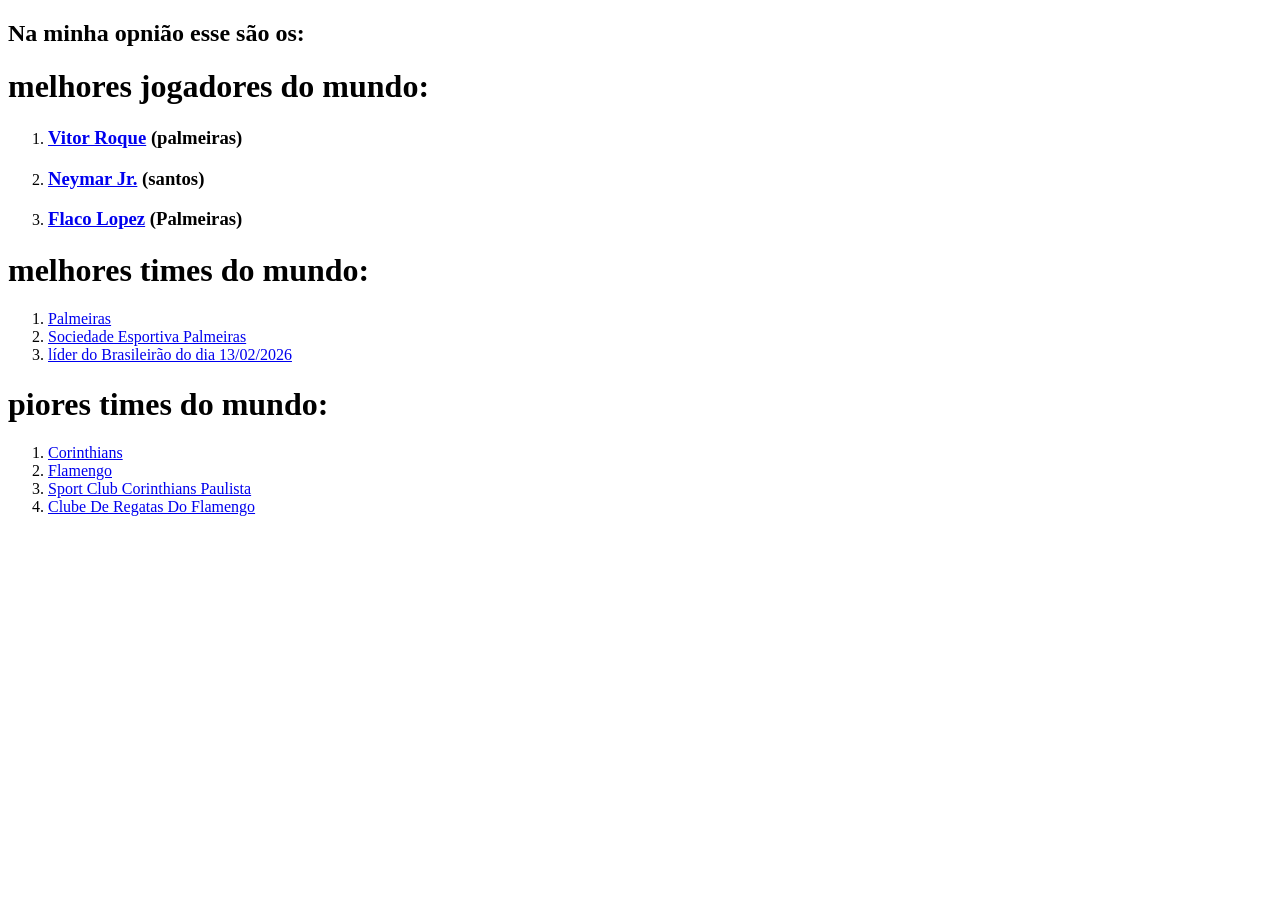
==== index.html @ 0270b439 "sla" ====
<!DOCTYPE html>
<html lang="pt-br">
<head>
    <meta charset="UTF-8">
    <meta name="viewport" content="width=device-width, initial-scale=1.0">
    <title>minha bio - matheus fontana machuca</title>
</head>
<body>
    <h2>Na minha opnião esse são os:</h2>
    <h1>melhores jogadores do mundo:</h1>
    <ol>
        <li><h3><a href="https://www.bing.com/search?pglt=43&q=vitor+roque&cvid=a18c76af6ba94628aea2c43a63e47dea&gs_lcrp=EgRlZGdlKgYIABBFGDkyBggAEEUYOTIGCAEQLhhAMgYIAhAAGEAyBggDEAAYQDIGCAQQABhAMgYIBRAAGEAyBggGEAAYQDIGCAcQABhAMgYICBAAGEDSAQgzNTgwajBqMagCALACAA&FORM=ANSPA1&PC=DCTS">Vitor Roque</a> (palmeiras)</h3></li>
        <li><h3><a href="https://www.bing.com/search?q=Neymar+Jr.&cvid=1234567890abcdef1234567890abcdef&aqs=chrome..69i57j0i512l9.1234j0j1&pglt=43&FORM=ANNTA1">Neymar Jr.</a> (santos)</h3></li>
        <li><h3><a href="https://www.bing.com/search?q=Flaco+Lopez&cvid=1234567890abcdef1234567890abcdef&aqs=chrome..69i57j0i512l9.1234j0j1&pglt=43&FORM=ANNTA1">Flaco Lopez</a> (Palmeiras)</h3></li>
    </ol>
    <h1>melhores times do mundo:</h1>
    <ol>
        <li><a href="https://www.bing.com/search?pglt=43&q=palmeiras&cvid=9b1b7ba1bf474ec88a8c2734a6d67d03&gs_lcrp=EgRlZGdlKgYIABBFGDsyBggAEEUYOzIGCAEQABhAMgYIAhAAGEAyBggDEAAYQDIGCAQQABhAMgYIBRAAGEAyBggGEAAYQDIGCAcQRRg8MgYICBBFGDzSAQgyNzM1ajBqMagCALACAA&FORM=ANNTA1&PC=DCTS">Palmeiras</a></li>
        <li><a href="https://www.bing.com/search?q=Sociedade+Esportiva+Palmeiras&cvid=1234567890abcdef1234567890abcdef&aqs=chrome..69i57j0i512l9.1234j0j1&pglt=43&FORM=ANNTA1">Sociedade Esportiva Palmeiras</a></li>
        <li><a href="https://www.bing.com/search?pglt=43&q=palmeiras&cvid=9b1b7ba1bf474ec88a8c2734a6d67d03&gs_lcrp=EgRlZGdlKgYIABBFGDsyBggAEEUYOzIGCAEQABhAMgYIAhAAGEAyBggDEAAYQDIGCAQQABhAMgYIBRAAGEAyBggGEAAYQDIGCAcQRRg8MgYICBBFGDzSAQgyNzM1ajBqMagCALACAA&FORM=ANNTA1&PC=DCTS">líder do Brasileirão do dia 13/02/2026</a></li>
    </ol>
    <h1>piores times do mundo:</h1>
    <ol>
        <li><a href="https://www.bing.com/search?pglt=43&q=corinthians&cvid=9b84aa927caa4e3c9c4fe21f0caf6b81&gs_lcrp=EgRlZGdlKgYIABBFGDkyBggAEEUYOTIGCAEQABhAMgYIAhAAGEAyBggDEAAYQDIGCAQQABhAMgYIBRAAGEAyBggGEAAYQDIGCAcQABhAMgYICBAAGEDSAQg1NzU1ajBqMagCALACAA&FORM=ANNTA1&PC=DCTS">Corinthians</a></li>
        <li><a href="https://www.bing.com/search?pglt=43&q=flamengo&cvid=9b84aa927caa4e3c9c4fe21f0caf6b81&gs_lcrp=EgRlZGdlKgYIABBFGDkyBggAEEUYOTIGCAEQABhAMgYIAhAAGEAyBggDEAAYQDIGCAQQABhAMgYIBRAAGEAyBggGEAAYQDIGCAcQABhAMgYICBAAGEDSAQg1NzU1ajBqMagCALACAA&FORM=ANNTA1&PC=DCTS">Flamengo</a></li>
        <li><a href="https://www.bing.com/search?pglt=43&q=sport+club+corinthians+paulista&cvid=9b84aa927caa4e3c9c4fe21f0caf6b81&gs_lcrp=EgRlZGdlKgYIABBFGDkyBggAEEUYOTIGCAEQABhAMgYIAhAAGEAyBggDEAAYQDIGCAQQABhAMgYIBRAAGEAyBggGEAAYQDIGCAcQABhAMgYICBAAGEDSAQg1NzU1ajBqMagCALACAA&FORM=ANNTA1&PC=DCTS">Sport Club Corinthians Paulista</a></li>
        <li><a href="https://www.bing.com/search?pglt=43&q=clube+de+regatas+do+flamengo&cvid=9b84aa927caa4e3c9c4fe21f0caf6b81&gs_lcrp=EgRlZGdlKgYIABBFGDkyBggAEEUYOTIGCAEQABhAMgYIAhAAGEAyBggDEAAYQDIGCAQQABhAMgYIBRAAGEAyBggGEAAYQDIGCAcQABhAMgYICBAAGEDSAQg1NzU1ajBqMagCALACAA&FORM=ANNTA1&PC=DCTS">Clube De Regatas Do Flamengo</a></li>
    </ol>
</body>
</html>
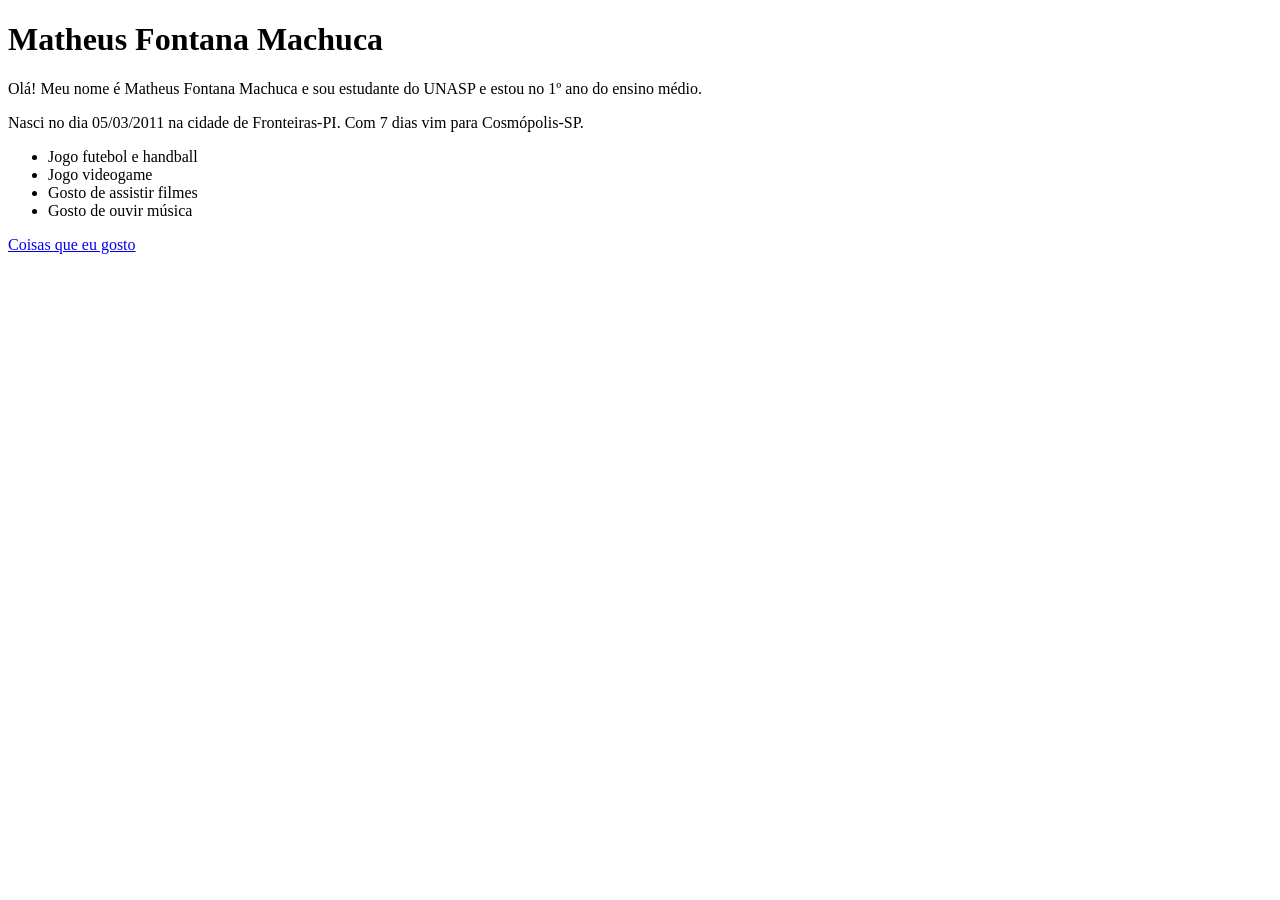
==== commit 74ce80b0: "av1" ====
--- a/index.html
+++ b/index.html
@@ -3,28 +3,18 @@
 <head>
     <meta charset="UTF-8">
     <meta name="viewport" content="width=device-width, initial-scale=1.0">
-    <title>minha bio - matheus fontana machuca</title>
+    <title>Document</title>
 </head>
 <body>
-    <h2>Na minha opnião esse são os:</h2>
-    <h1>melhores jogadores do mundo:</h1>
-    <ol>
-        <li><h3><a href="https://www.bing.com/search?pglt=43&q=vitor+roque&cvid=a18c76af6ba94628aea2c43a63e47dea&gs_lcrp=EgRlZGdlKgYIABBFGDkyBggAEEUYOTIGCAEQLhhAMgYIAhAAGEAyBggDEAAYQDIGCAQQABhAMgYIBRAAGEAyBggGEAAYQDIGCAcQABhAMgYICBAAGEDSAQgzNTgwajBqMagCALACAA&FORM=ANSPA1&PC=DCTS">Vitor Roque</a> (palmeiras)</h3></li>
-        <li><h3><a href="https://www.bing.com/search?q=Neymar+Jr.&cvid=1234567890abcdef1234567890abcdef&aqs=chrome..69i57j0i512l9.1234j0j1&pglt=43&FORM=ANNTA1">Neymar Jr.</a> (santos)</h3></li>
-        <li><h3><a href="https://www.bing.com/search?q=Flaco+Lopez&cvid=1234567890abcdef1234567890abcdef&aqs=chrome..69i57j0i512l9.1234j0j1&pglt=43&FORM=ANNTA1">Flaco Lopez</a> (Palmeiras)</h3></li>
-    </ol>
-    <h1>melhores times do mundo:</h1>
-    <ol>
-        <li><a href="https://www.bing.com/search?pglt=43&q=palmeiras&cvid=9b1b7ba1bf474ec88a8c2734a6d67d03&gs_lcrp=EgRlZGdlKgYIABBFGDsyBggAEEUYOzIGCAEQABhAMgYIAhAAGEAyBggDEAAYQDIGCAQQABhAMgYIBRAAGEAyBggGEAAYQDIGCAcQRRg8MgYICBBFGDzSAQgyNzM1ajBqMagCALACAA&FORM=ANNTA1&PC=DCTS">Palmeiras</a></li>
-        <li><a href="https://www.bing.com/search?q=Sociedade+Esportiva+Palmeiras&cvid=1234567890abcdef1234567890abcdef&aqs=chrome..69i57j0i512l9.1234j0j1&pglt=43&FORM=ANNTA1">Sociedade Esportiva Palmeiras</a></li>
-        <li><a href="https://www.bing.com/search?pglt=43&q=palmeiras&cvid=9b1b7ba1bf474ec88a8c2734a6d67d03&gs_lcrp=EgRlZGdlKgYIABBFGDsyBggAEEUYOzIGCAEQABhAMgYIAhAAGEAyBggDEAAYQDIGCAQQABhAMgYIBRAAGEAyBggGEAAYQDIGCAcQRRg8MgYICBBFGDzSAQgyNzM1ajBqMagCALACAA&FORM=ANNTA1&PC=DCTS">líder do Brasileirão do dia 13/02/2026</a></li>
-    </ol>
-    <h1>piores times do mundo:</h1>
-    <ol>
-        <li><a href="https://www.bing.com/search?pglt=43&q=corinthians&cvid=9b84aa927caa4e3c9c4fe21f0caf6b81&gs_lcrp=EgRlZGdlKgYIABBFGDkyBggAEEUYOTIGCAEQABhAMgYIAhAAGEAyBggDEAAYQDIGCAQQABhAMgYIBRAAGEAyBggGEAAYQDIGCAcQABhAMgYICBAAGEDSAQg1NzU1ajBqMagCALACAA&FORM=ANNTA1&PC=DCTS">Corinthians</a></li>
-        <li><a href="https://www.bing.com/search?pglt=43&q=flamengo&cvid=9b84aa927caa4e3c9c4fe21f0caf6b81&gs_lcrp=EgRlZGdlKgYIABBFGDkyBggAEEUYOTIGCAEQABhAMgYIAhAAGEAyBggDEAAYQDIGCAQQABhAMgYIBRAAGEAyBggGEAAYQDIGCAcQABhAMgYICBAAGEDSAQg1NzU1ajBqMagCALACAA&FORM=ANNTA1&PC=DCTS">Flamengo</a></li>
-        <li><a href="https://www.bing.com/search?pglt=43&q=sport+club+corinthians+paulista&cvid=9b84aa927caa4e3c9c4fe21f0caf6b81&gs_lcrp=EgRlZGdlKgYIABBFGDkyBggAEEUYOTIGCAEQABhAMgYIAhAAGEAyBggDEAAYQDIGCAQQABhAMgYIBRAAGEAyBggGEAAYQDIGCAcQABhAMgYICBAAGEDSAQg1NzU1ajBqMagCALACAA&FORM=ANNTA1&PC=DCTS">Sport Club Corinthians Paulista</a></li>
-        <li><a href="https://www.bing.com/search?pglt=43&q=clube+de+regatas+do+flamengo&cvid=9b84aa927caa4e3c9c4fe21f0caf6b81&gs_lcrp=EgRlZGdlKgYIABBFGDkyBggAEEUYOTIGCAEQABhAMgYIAhAAGEAyBggDEAAYQDIGCAQQABhAMgYIBRAAGEAyBggGEAAYQDIGCAcQABhAMgYICBAAGEDSAQg1NzU1ajBqMagCALACAA&FORM=ANNTA1&PC=DCTS">Clube De Regatas Do Flamengo</a></li>
-    </ol>
+    <h1>Matheus Fontana Machuca</h1>
+    <p>Olá! Meu nome é Matheus Fontana Machuca e sou estudante do UNASP e estou no 1º ano do ensino médio.
+       <p>Nasci no dia 05/03/2011 na cidade de Fronteiras-PI. Com 7 dias vim para Cosmópolis-SP.</p>
+       <ul>
+        <li>Jogo futebol e handball</li>
+        <li>Jogo videogame</li>
+        <li>Gosto de assistir filmes</li>
+        <li>Gosto de ouvir música</li>
+       </ul>
+       <a href="coisas.html">Coisas que eu gosto</a>
 </body>
 </html>
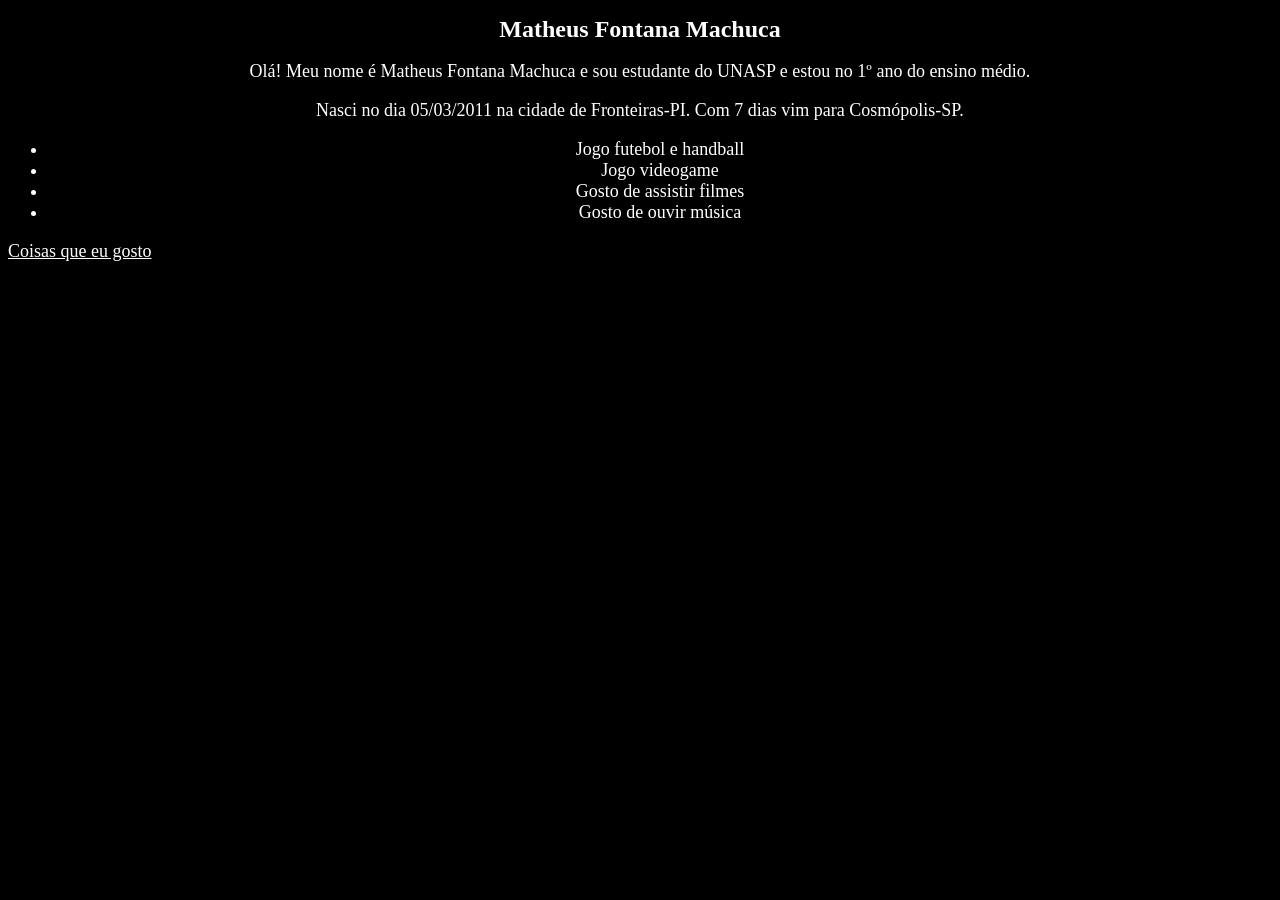
==== commit 533904a5: "mudei-a-cor-do-fundo" ====
--- a/index.html
+++ b/index.html
@@ -1,9 +1,40 @@
 <!DOCTYPE html>
 <html lang="pt-br">
 <head>
+    <style>
+        body {
+            background-color: rgb(0, 0, 0);
+        }
+        h1 {
+            color: rgb(255, 255, 255);
+            font-size: 24px;
+            text-align: center;
+        }
+        p {
+            color: rgb(255, 255, 255);
+            font-size: 18px;
+            text-align: center;
+        }
+        ul {
+            color: rgb(255, 255, 255);
+            font-size: 18px;
+            text-align: center;
+        }
+        a {
+            color: rgb(255, 255, 255);
+            font-size: 18px;
+            text-align: center;
+        }
+        li {
+            color: rgb(255, 255, 255);
+            font-size: 18px;
+            text-align: center;
+        }
+    </style>
     <meta charset="UTF-8">
     <meta name="viewport" content="width=device-width, initial-scale=1.0">
-    <title>Document</title>
+    <title>Minha-Biografia</title>
+    <link rel="stylesheet" href="css/style.css">
 </head>
 <body>
     <h1>Matheus Fontana Machuca</h1>
@@ -15,6 +46,6 @@
         <li>Gosto de assistir filmes</li>
         <li>Gosto de ouvir música</li>
        </ul>
-       <a href="coisas.html">Coisas que eu gosto</a>
+       <a href="interesses.html">Coisas que eu gosto</a>
 </body>
 </html>
--- a/css/style.css
+++ b/css/style.css
@@ -0,0 +1,8 @@
+.cor-titulo {
+    color: rgb(255, 255, 255);
+    font-size: 24px;
+    text-align: left;
+}
+.cor-fundo {
+    background-color: rgb(0, 0, 0);
+}
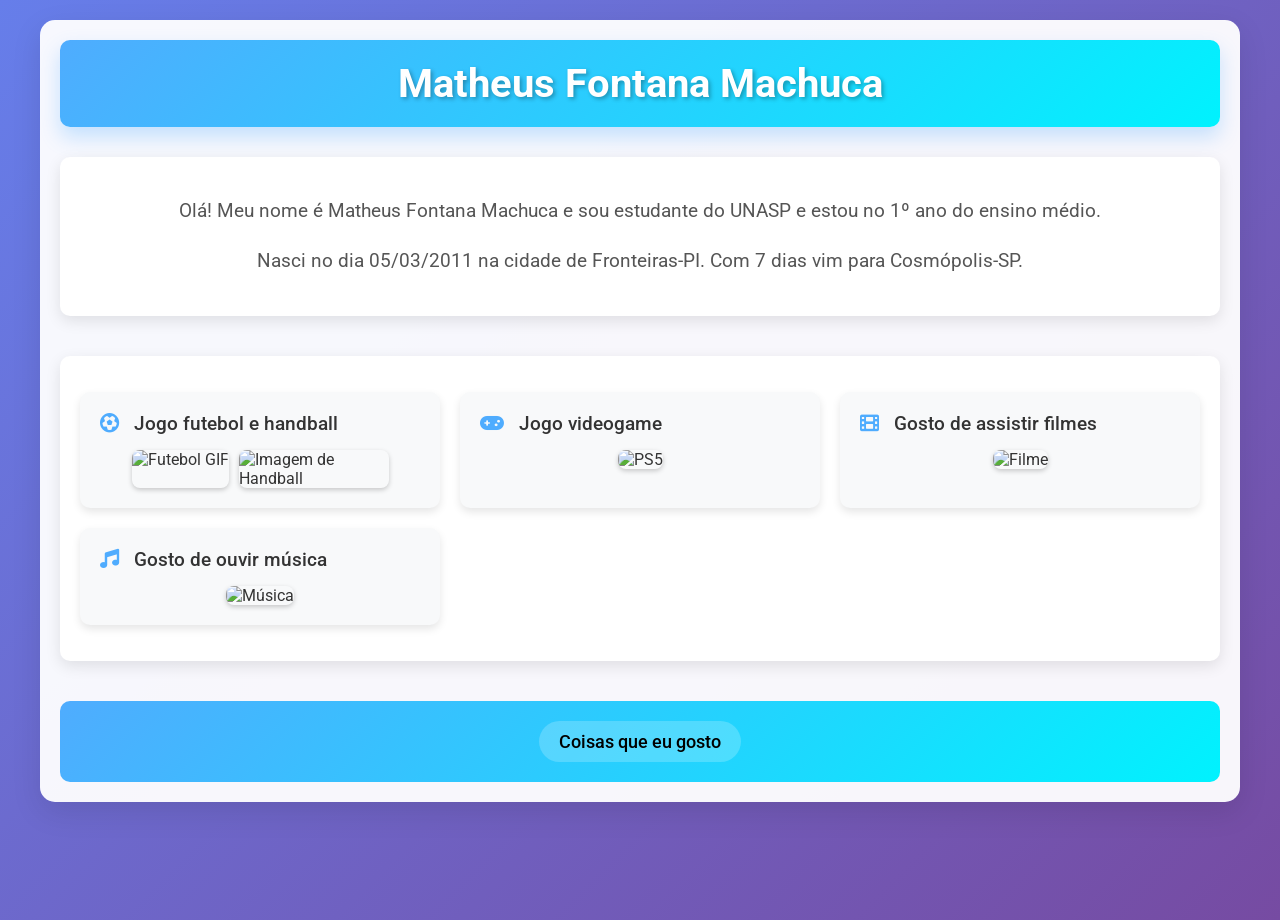
==== commit c9d5a3c0: "fiz-ficar-bonito-e-organizado" ====
--- a/index.html
+++ b/index.html
@@ -1,51 +1,56 @@
 <!DOCTYPE html>
 <html lang="pt-br">
 <head>
-    <style>
-        body {
-            background-color: rgb(0, 0, 0);
-        }
-        h1 {
-            color: rgb(255, 255, 255);
-            font-size: 24px;
-            text-align: center;
-        }
-        p {
-            color: rgb(255, 255, 255);
-            font-size: 18px;
-            text-align: center;
-        }
-        ul {
-            color: rgb(255, 255, 255);
-            font-size: 18px;
-            text-align: center;
-        }
-        a {
-            color: rgb(255, 255, 255);
-            font-size: 18px;
-            text-align: center;
-        }
-        li {
-            color: rgb(255, 255, 255);
-            font-size: 18px;
-            text-align: center;
-        }
-    </style>
     <meta charset="UTF-8">
     <meta name="viewport" content="width=device-width, initial-scale=1.0">
     <title>Minha-Biografia</title>
     <link rel="stylesheet" href="css/style.css">
+    <link href="https://fonts.googleapis.com/css2?family=Roboto:wght@300;400;700&display=swap" rel="stylesheet">
+    <link rel="stylesheet" href="https://cdnjs.cloudflare.com/ajax/libs/font-awesome/6.0.0/css/all.min.css">
 </head>
 <body>
-    <h1>Matheus Fontana Machuca</h1>
-    <p>Olá! Meu nome é Matheus Fontana Machuca e sou estudante do UNASP e estou no 1º ano do ensino médio.
-       <p>Nasci no dia 05/03/2011 na cidade de Fronteiras-PI. Com 7 dias vim para Cosmópolis-SP.</p>
-       <ul>
-        <li>Jogo futebol e handball</li>
-        <li>Jogo videogame</li>
-        <li>Gosto de assistir filmes</li>
-        <li>Gosto de ouvir música</li>
-       </ul>
-       <a href="interesses.html">Coisas que eu gosto</a>
+    <div class="container">
+        <header>
+            <h1>Matheus Fontana Machuca</h1>
+        </header>
+        <main>
+            <section class="introducao">
+                <p>Olá! Meu nome é Matheus Fontana Machuca e sou estudante do UNASP e estou no 1º ano do ensino médio.</p>
+                <p>Nasci no dia 05/03/2011 na cidade de Fronteiras-PI. Com 7 dias vim para Cosmópolis-SP.</p>
+            </section>
+            <section class="interesses">
+                <ul>
+                    <div class="item-interesse">
+                        <li><i class="fas fa-futbol"></i> Jogo futebol e handball</li>
+                        <div class="imagens">
+                            <img src="https://media.giphy.com/media/eKXAz2PtyYGVG/giphy.gif" alt="Futebol GIF">
+                            <img src="https://tse1.mm.bing.net/th/id/OIP.UVt56jOhybmq7UHgAun8nQHaE8?rs=1&pid=ImgDetMain&o=7&rm=3" alt="Imagem de Handball">
+                        </div>
+                    </div>
+                    <div class="item-interesse">
+                        <li><i class="fas fa-gamepad"></i> Jogo videogame</li>
+                        <div class="imagens">
+                            <img src="https://www.geekykool.com/wp-content/uploads/2020/09/PS5DigitalEdition-300x200.jpg" alt="PS5">
+                        </div>
+                    </div>
+                    <div class="item-interesse">
+                        <li><i class="fas fa-film"></i> Gosto de assistir filmes</li>
+                        <div class="imagens">
+                            <img src="https://tse2.mm.bing.net/th/id/OIP.i9d1Lb3TsEPSk5awgyY_GgAAAA?rs=1&pid=ImgDetMain&o=7&rm=3" alt="Filme">
+                        </div>
+                    </div>
+                    <div class="item-interesse">
+                        <li><i class="fas fa-music"></i> Gosto de ouvir música</li>
+                        <div class="imagens">
+                            <img src="https://tse2.mm.bing.net/th/id/OIP.RtbspXYKny6lCUCsFwsy_QAAAA?rs=1&pid=ImgDetMain&o=7&rm=3" alt="Música">
+                        </div>
+                    </div>
+                </ul>
+            </section>
+        </main>
+        <footer>
+            <a href="interesses.html">Coisas que eu gosto</a>
+        </footer>
+    </div>
 </body>
 </html>
--- a/css/style.css
+++ b/css/style.css
@@ -1,3 +1,4 @@
+/* Estilos antigos mantidos para compatibilidade */
 .cor-titulo {
     color: rgb(255, 255, 255);
     font-size: 24px;
@@ -5,4 +6,269 @@
 }
 .cor-fundo {
     background-color: rgb(0, 0, 0);
+}
+
+/* Animações */
+@keyframes fadeIn {
+    from {
+        opacity: 0;
+        transform: translateY(20px);
+    }
+    to {
+        opacity: 1;
+        transform: translateY(0);
+    }
+}
+
+@keyframes pulse {
+    0% {
+        transform: scale(1);
+    }
+    50% {
+        transform: scale(1.05);
+    }
+    100% {
+        transform: scale(1);
+    }
+}
+
+/* Reset e base */
+* {
+    box-sizing: border-box;
+}
+
+body {
+    background: linear-gradient(135deg, #667eea 0%, #764ba2 100%);
+    font-family: 'Roboto', sans-serif;
+    margin: 0;
+    padding: 0;
+    color: #333;
+    min-height: 100vh;
+}
+
+.container {
+    max-width: 1200px;
+    margin: 0 auto;
+    padding: 20px;
+    background: rgba(255, 255, 255, 0.95);
+    border-radius: 15px;
+    box-shadow: 0 10px 30px rgba(0, 0, 0, 0.1);
+    margin-top: 20px;
+    margin-bottom: 20px;
+}
+
+/* Header */
+header {
+    text-align: center;
+    margin-bottom: 30px;
+    padding: 20px;
+    background: linear-gradient(135deg, #4facfe 0%, #00f2fe 100%);
+    border-radius: 10px;
+    color: white;
+    box-shadow: 0 10px 20px rgba(79, 172, 254, 0.3);
+}
+
+h1 {
+    font-size: 2.5rem;
+    margin: 0;
+    text-shadow: 2px 2px 4px rgba(0, 0, 0, 0.3);
+}
+
+/* Main */
+main {
+    margin-bottom: 20px;
+}
+
+/* Sections */
+section {
+    margin-bottom: 40px;
+    padding: 20px;
+    background: white;
+    border-radius: 10px;
+    box-shadow: 0 5px 15px rgba(0, 0, 0, 0.1);
+}
+
+h2 {
+    color: #4facfe;
+    font-size: 1.8rem;
+    margin-bottom: 20px;
+    text-align: center;
+    border-bottom: 2px solid #4facfe;
+    padding-bottom: 10px;
+}
+
+/* Introdução */
+.introducao p {
+    font-size: 1.2rem;
+    line-height: 1.6;
+    text-align: center;
+    color: #555;
+}
+
+/* Interesses */
+.interesses ul {
+    list-style-type: none;
+    padding: 0;
+    display: grid;
+    grid-template-columns: repeat(auto-fit, minmax(300px, 1fr));
+    gap: 20px;
+}
+
+.item-interesse {
+    background: #f8f9fa;
+    padding: 20px;
+    border-radius: 10px;
+    box-shadow: 0 4px 8px rgba(0, 0, 0, 0.1);
+    transition: transform 0.3s ease, box-shadow 0.3s ease;
+}
+
+.item-interesse:hover {
+    transform: translateY(-5px);
+    box-shadow: 0 8px 16px rgba(0, 0, 0, 0.2);
+    animation: pulse 0.6s ease-in-out;
+}
+
+.interesses li {
+    font-size: 1.2rem;
+    font-weight: 500;
+    margin-bottom: 15px;
+    color: #333;
+}
+
+.imagens {
+    display: flex;
+    justify-content: center;
+    gap: 10px;
+    flex-wrap: wrap;
+}
+
+.imagens img {
+    max-width: 150px;
+    height: auto;
+    border-radius: 8px;
+    box-shadow: 0 2px 5px rgba(0, 0, 0, 0.2);
+    transition: transform 0.3s ease;
+}
+
+.imagens img:hover {
+    transform: scale(1.05);
+}
+
+/* Interesses detalhados */
+.interesse {
+    border-bottom: none;
+    margin-bottom: 30px;
+}
+
+.jogadores-lista, .filmes-lista, .jogos-lista, .artistas-lista {
+    display: grid;
+    grid-template-columns: repeat(auto-fit, minmax(250px, 1fr));
+    gap: 20px;
+}
+
+.jogador, .filme, .jogo, .artista {
+    display: flex;
+    align-items: center;
+    background: #f8f9fa;
+    padding: 15px;
+    border-radius: 10px;
+    box-shadow: 0 4px 8px rgba(0, 0, 0, 0.1);
+    transition: transform 0.3s ease, box-shadow 0.3s ease;
+}
+
+.jogador:hover, .filme:hover, .jogo:hover, .artista:hover {
+    transform: translateY(-3px);
+    box-shadow: 0 6px 12px rgba(0, 0, 0, 0.15);
+    animation: pulse 0.6s ease-in-out;
+}
+
+.jogador img, .filme img, .jogo img, .artista img {
+    max-width: 80px;
+    height: auto;
+    border-radius: 50%;
+    margin-right: 15px;
+    box-shadow: 0 2px 5px rgba(0, 0, 0, 0.2);
+}
+
+.jogador p, .filme p, .jogo p, .artista p {
+    margin: 0;
+    font-weight: 600;
+    color: #333;
+}
+
+/* Footer */
+footer {
+    text-align: center;
+    padding: 20px;
+    background: linear-gradient(135deg, #4facfe 0%, #00f2fe 100%);
+    border-radius: 10px;
+    color: white;
+}
+
+footer a {
+    color: white;
+    font-size: 1.2rem;
+    text-decoration: none;
+    font-weight: 500;
+    transition: all 0.3s ease;
+    background: rgba(255, 255, 255, 0.2);
+    padding: 10px 20px;
+    border-radius: 25px;
+    display: inline-block;
+}
+
+footer a:hover {
+    color: #ffeb3b;
+    text-decoration: none;
+    background: rgba(255, 255, 255, 0.3);
+    transform: scale(1.1);
+}
+
+/* Animações */
+@keyframes fadeIn {
+    from {
+        opacity: 0;
+        transform: translateY(20px);
+    }
+    to {
+        opacity: 1;
+        transform: translateY(0);
+    }
+}
+
+section {
+    animation: fadeIn 0.8s ease-out;
+}
+
+/* Ícones */
+h1 i, h2 i, li i {
+    margin-right: 10px;
+    color: #4facfe;
+}
+
+h2 i {
+    font-size: 1.5rem;
+}
+
+li i {
+    font-size: 1.2rem;
+}
+
+.jogador p, .filme p, .jogo p, .artista p {
+    margin: 0;
+    font-weight: bold;
+}
+
+footer {
+    text-align: center;
+}
+
+footer a {
+    color: rgb(0, 0, 0);
+    font-size: 18px;
+    text-decoration: none;
+}
+
+footer a:hover {
+    text-decoration: underline;
 }
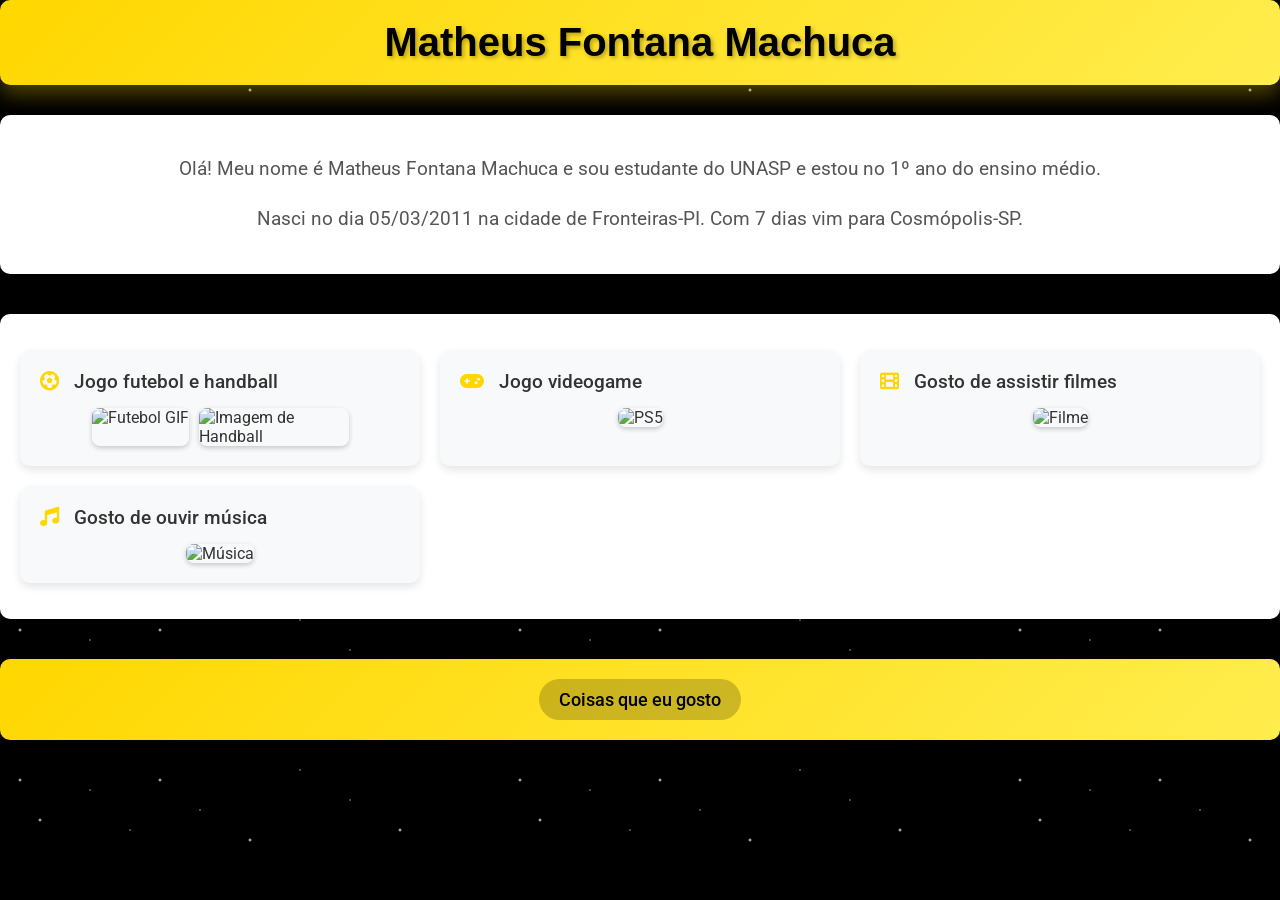
==== commit 8728dc71: "mudei fundo" ====
--- a/index.html
+++ b/index.html
@@ -5,10 +5,11 @@
     <meta name="viewport" content="width=device-width, initial-scale=1.0">
     <title>Minha-Biografia</title>
     <link rel="stylesheet" href="css/style.css">
-    <link href="https://fonts.googleapis.com/css2?family=Roboto:wght@300;400;700&display=swap" rel="stylesheet">
+    <link href="https://fonts.googleapis.com/css2?family=Roboto:wght@300;400;700&family=Star+Jedi:wght@400&display=swap" rel="stylesheet">
     <link rel="stylesheet" href="https://cdnjs.cloudflare.com/ajax/libs/font-awesome/6.0.0/css/all.min.css">
 </head>
 <body>
+    <div class="stars"></div>
     <div class="container">
         <header>
             <h1>Matheus Fontana Machuca</h1>
--- a/css/style.css
+++ b/css/style.css
@@ -38,23 +38,51 @@
 }
 
 body {
-    background: linear-gradient(135deg, #667eea 0%, #764ba2 100%);
+    background: #000;
     font-family: 'Roboto', sans-serif;
     margin: 0;
     padding: 0;
     color: #333;
     min-height: 100vh;
-}
-
-.container {
-    max-width: 1200px;
-    margin: 0 auto;
-    padding: 20px;
-    background: rgba(255, 255, 255, 0.95);
-    border-radius: 15px;
-    box-shadow: 0 10px 30px rgba(0, 0, 0, 0.1);
-    margin-top: 20px;
-    margin-bottom: 20px;
+    position: relative;
+}
+
+.stars {
+    position: fixed;
+    top: 0;
+    left: 0;
+    width: 100%;
+    height: 100%;
+    background: #000;
+    z-index: -1;
+}
+
+.stars::before {
+    content: '';
+    position: absolute;
+    top: 0;
+    left: 0;
+    width: 100%;
+    height: 100%;
+    background-image: 
+        radial-gradient(2px 2px at 20px 30px, #fff, transparent),
+        radial-gradient(2px 2px at 40px 70px, #fff, transparent),
+        radial-gradient(1px 1px at 90px 40px, #fff, transparent),
+        radial-gradient(1px 1px at 130px 80px, #fff, transparent),
+        radial-gradient(2px 2px at 160px 30px, #fff, transparent),
+        radial-gradient(1px 1px at 200px 60px, #fff, transparent),
+        radial-gradient(2px 2px at 250px 90px, #fff, transparent),
+        radial-gradient(1px 1px at 300px 20px, #fff, transparent),
+        radial-gradient(1px 1px at 350px 50px, #fff, transparent),
+        radial-gradient(2px 2px at 400px 80px, #fff, transparent);
+    background-repeat: repeat;
+    background-size: 500px 150px;
+    animation: twinkle 4s infinite alternate;
+}
+
+@keyframes twinkle {
+    0% { opacity: 0.5; }
+    100% { opacity: 1; }
 }
 
 /* Header */
@@ -62,16 +90,18 @@
     text-align: center;
     margin-bottom: 30px;
     padding: 20px;
-    background: linear-gradient(135deg, #4facfe 0%, #00f2fe 100%);
-    border-radius: 10px;
-    color: white;
-    box-shadow: 0 10px 20px rgba(79, 172, 254, 0.3);
+    background: linear-gradient(135deg, #ffd700 0%, #ffed4e 100%);
+    border-radius: 10px;
+    color: #000;
+    box-shadow: 0 10px 20px rgba(255, 215, 0, 0.3);
 }
 
 h1 {
     font-size: 2.5rem;
     margin: 0;
     text-shadow: 2px 2px 4px rgba(0, 0, 0, 0.3);
+    font-family: 'Star Jedi', sans-serif;
+    color: #000;
 }
 
 /* Main */
@@ -89,12 +119,13 @@
 }
 
 h2 {
-    color: #4facfe;
+    color: #ffd700;
     font-size: 1.8rem;
     margin-bottom: 20px;
     text-align: center;
-    border-bottom: 2px solid #4facfe;
+    border-bottom: 2px solid #ffd700;
     padding-bottom: 10px;
+    font-family: 'Star Jedi', sans-serif;
 }
 
 /* Introdução */
@@ -200,27 +231,27 @@
 footer {
     text-align: center;
     padding: 20px;
-    background: linear-gradient(135deg, #4facfe 0%, #00f2fe 100%);
-    border-radius: 10px;
-    color: white;
+    background: linear-gradient(135deg, #ffd700 0%, #ffed4e 100%);
+    border-radius: 10px;
+    color: #000;
 }
 
 footer a {
-    color: white;
+    color: #000;
     font-size: 1.2rem;
     text-decoration: none;
     font-weight: 500;
     transition: all 0.3s ease;
-    background: rgba(255, 255, 255, 0.2);
+    background: rgba(0, 0, 0, 0.2);
     padding: 10px 20px;
     border-radius: 25px;
     display: inline-block;
 }
 
 footer a:hover {
-    color: #ffeb3b;
+    color: #ffd700;
     text-decoration: none;
-    background: rgba(255, 255, 255, 0.3);
+    background: rgba(0, 0, 0, 0.3);
     transform: scale(1.1);
 }
 
@@ -243,7 +274,7 @@
 /* Ícones */
 h1 i, h2 i, li i {
     margin-right: 10px;
-    color: #4facfe;
+    color: #ffd700;
 }
 
 h2 i {
